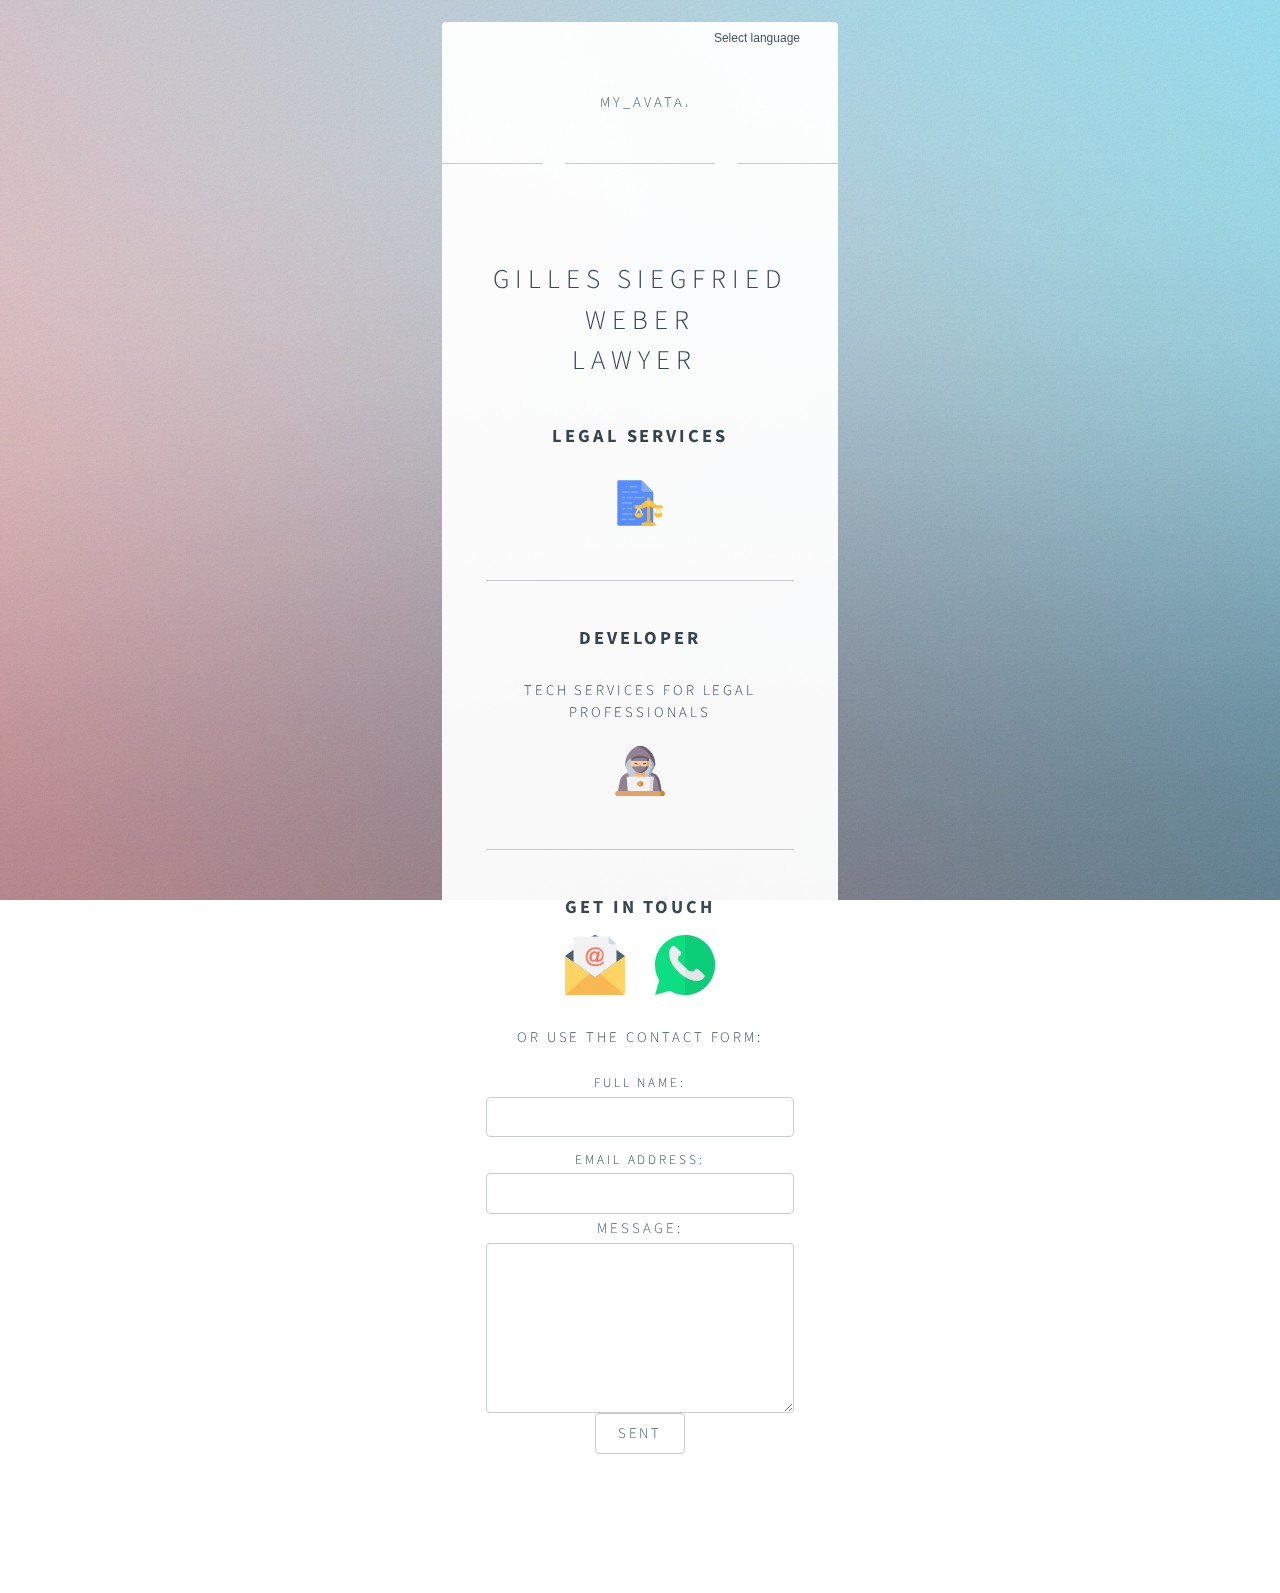
==== de/index.html @ 4ed1c8ed "multilang" ====
<!DOCTYPE HTML>
<!--
	Identity by HTML5 UP
	html5up.net | @ajlkn
	Free for personal and commercial use under the CCA 3.0 license (html5up.net/license)
-->
<html>
	<head>
		<link rel="apple-touch-icon" sizes="180x180" href="../images/favicons/apple-touch-icon.png">
		<link rel="icon" type="image/png" sizes="32x32" href="../images/favicons/favicon-32x32.png">
		<link rel="icon" type="image/png" sizes="192x192" href="../images/favicons/android-chrome-192x192.png">
		<link rel="icon" type="image/png" sizes="16x16" href="../images/favicons/favicon-16x16.png">
		<link rel="manifest" href="../images/favicons/site.webmanifest">
		<link rel="mask-icon" href="../images/favicons/safari-pinned-tab.svg" color="#5b8cd5">
		<link rel="shortcut icon" href="../images/favicons/favicon.ico">
		<meta name="apple-mobile-web-app-title" content="Gilles Siegfried Weber - Avocat">
		<meta name="application-name" content="Gilles Siegfried Weber - Avocat">
		<meta name="msapplication-TileColor" content="#2b5797">
		<meta name="msapplication-TileImage" content="../images/favicons/mstile-144x144.png">
		<meta name="msapplication-config" content="../images/favicons/browserconfig.xml">
		<meta name="theme-color" content="#ffffff">
		<title>Gilles Siegfried Weber - Lawyer</title>
		<meta charset="utf-8" />
		<meta name="viewport" content="width=device-width, initial-scale=1, user-scalable=no" />
		<link rel="stylesheet" href="../assets/css/main.css" />
		<noscript><link rel="stylesheet" href="../assets/css/noscript.css" /></noscript>
	</head>
	<body class="is-preload">

		<!-- Wrapper -->
			<div id="wrapper">

				<!-- Main -->
					<section id="main">
						<header>
							<div class="dropdown1">
								<button onclick="myFunction()" class="dropbtn">Select language</button>
								<div id="myDropdown" class="dropdown1-content">
									<a href="../en/index.html" style="font-size: 12px">English</a>
									<a href="../fr/index.html"style="font-size: 12px">Français</a>
									<a href="../de/index.html"style="font-size: 12px">Deutsch</a>
									<a href="../lu/index.html"style="font-size: 12px">Lëtzebuergesch</a>
									<a href="../pt/index.html"style="font-size: 12px">Português</a>
								</div>	
							</div>
							<p><span class="avatar"><img src='https://avataaars.io/?avatarStyle=Transparent&topType=ShortHairShortFlat&accessoriesType=Round&hairColor=BlondeGolden&facialHairType=BeardLight&facialHairColor=Blonde&clotheType=Hoodie&clotheColor=Blue03&eyeType=Default&eyebrowType=Default&mouthType=Smile&skinColor=Light' alt="my_avatar" width="150" height="150" /></span></p>
							<h1>Gilles Siegfried Weber
							<br /><p><strong> Lawyer&nbsp;</strong></p></h1>
							<div class="expanded-text">
								<p class="text">
								  <span class="short-name"><h2><p><a id="legal" href="#">Legal services</a></p></h2></span>
								  <span class="longer-name">
									<ul>
										<!--<div class="dropdown">
											<p class="text">
											<span class="short-name"><h2><p><a href="#">Family Law</a></p></h2></span>
											<span class="longer-name">
											
											</span>
										</p></div>-->

										<li><h2><p>Family Law</p></h2></li>
										<!--	<h4><p>Prenuptial Agreements</p></h4>
											<h4><p>Parental authority</p></h4>
											<h4><p>Divorce</p></h4>
											<h4><p>Testament</p></h4>
											<h4><p>Inheritance</p></h4>
											<h4><p>Asset Management</p></h4>-->
										<li><h2><p>Company Law</p></h2></li>
										<!--	<h4><p>Incorporation</p></h4>
											<h4><p>Business permit</p></h4>
											<h4><p>Legal filings</p></h4>
											<h4><p>General Assemblies</p></h4>
											<h4><p>Managers liability</p></h4>
											<h4><p>Capital increase & decrease</p></h4>
											<h4><p>Share Purchase Agreements</p></h4>
											<h4><p>Liquidation</p></h4>
											<h4><p>Insolvency proceedings</p></h4>-->
										<li><h2><p>Real Estate</p></h2></li>

										<!--<h2><p>GDPR</p></h2>
										<h2><p>Labour Law</p></h2>
										<h2><p>Tax Law</p></h2>-->
									</ul>
										
								  </span>
								</p>
								<h2><p><img src="../images/law(1).svg" alt="legal_services" width="50" height="50" /></p></h2>
							</div>
							<hr />
							
							<h2><p><strong>Developer</strong></p></h2>
							<div class="expanded-text">
								<p class="text">
									<span class="short-name"><h3><p><a id="tech" href="#">Tech services for legal professionals</a></p></h3></span>
									<span class="longer-name">
										<ul>
											<li><h3><p>Document automation</p></h3></li>
											<li><h3><p>Microsoft Word automation</p></h3></li>
											<li><h3><p>Web development</p></h3></li>
											<li><h3><p>Client onboarding & Conflict check</p></h3></li>
											<li><h3><p>Self serve client portals</p></h3></li>
											<li><h3><p>Advanced RBE & RCS search</p></h3></li>
											<li><h3><p>Statistical analysis of precedents</p></h3></li>
										</ul>
										<!--<h3><p>Guided Interviews</p></h3>
										<h3><p>In document logic execution</p></h3>
										<h3><p>Macro development</p></h3>-->
										
									</span>
								</p>
								<h2><p><img src="../images/hacker.svg" alt="pentester" width="50" height="50" /></p></h2>
							</div>

						</header>
						
						<hr />
						<a id="contact">
						<h2>Get in touch</h2>
							<a href="mailto:gilles.weber@barreau.lu?subject=Contact%20request%20regarding%20...&body=Dear%20Me%20Weber%0D%0A%0D%0ACould%20you%20please%20contact%20me%20regarding%3A%0D%0A%0D%0A...%0D%0A%0D%0A%0D%0AThank%20you%2C%0D%0AKind%20regards%2C%0D%0A%0D%0AFirst%20name%3A%0D%0ALast%20name%3A%0D%0APhone%3A%0D%0AEmail%3A%0D%0AAddress%3A%0D%0A"><img src="../images/mail(1).svg" alt="email_me" with="60" height="60" /></a>
							&nbsp
							&nbsp
							<a href="https://wa.me/352621598911" ><img src="../images/whatsapp(1).svg" alt="whatsapp_me" with="60" height="60" /></a>	
					<p></p>
							<h3>Or use the contact form:</h3>
						<form id="fs-frm" name="simple-contact-form" accept-charset="utf-8" action="https://formspree.io/maypboyd" method="post">
							<fieldset id="fs-frm-inputs">
							  <label for="full-name">Full Name:</label>
							  <input type="text" name="name" id="full-name" placeholder="" required="">
							  <label for="email-address">Email Address:</label>
							  <input type="email" name="_replyto" id="email-address" placeholder="" required=">
							  <label for="message">Message:</label>
							  <textarea rows="5" name="message" id="message" placeholder="" required=""></textarea>
							  <input type="hidden" name="_subject" id="email-subject" value="Contact Form Submission">
							</fieldset>
							<input type="submit" value="Sent">
						</form>
						
					</section>
				<!-- Footer -->
					<footer id="footer">
						<ul class="copyright">
							<li>&copy; Gilles Siegfried Weber</li><li>Design: <a href="http://html5up.net">HTML5 UP</a></li>
							| Icons made by <a href="https://www.flaticon.com/authors/freepik" title="Freepik">Freepik</a> and <a href="https://www.flaticon.com/free-icon/email_321817" title="Vectors Market">Vectors Market</a> from <a href="https://www.flaticon.com/" title="Flaticon"> www.flaticon.com</a>
						</ul>
					</footer>

			</div>

		<!-- Scripts -->
			<script>
				if ('addEventListener' in window) {
					window.addEventListener('load', function() { document.body.className = document.body.className.replace(/\bis-preload\b/, ''); });
					document.body.className += (navigator.userAgent.match(/(MSIE|rv:11\.0)/) ? ' is-ie' : '');
				}
			</script>
			<script>
				/* When the user clicks on the button, 
				toggle between hiding and showing the dropdown content */
				function myFunction() {
				  document.getElementById("myDropdown").classList.toggle("show");
				}
				
				// Close the dropdown if the user clicks outside of it
				window.onclick = function(event) {
				  if (!event.target.matches('.dropbtn')) {
					var dropdowns = document.getElementsByClassName("dropdown-content");
					var i;
					for (i = 0; i < dropdowns.length; i++) {
					  var openDropdown = dropdowns[i];
					  if (openDropdown.classList.contains('show')) {
						openDropdown.classList.remove('show');
					  }
					}
				  }
				}
				</script>

	</body>
</html>
---- assets/css/main.css ----
@import url(fontawesome-all.min.css);
@import url("https://fonts.googleapis.com/css?family=Source+Sans+Pro:300");

/*
	Identity by HTML5 UP
	html5up.net | @ajlkn
	Free for personal and commercial use under the CCA 3.0 license (html5up.net/license)
*/

/* Icon (alt) */

	html, body, div, span, applet, object,
	iframe, h1, h2, h3, h4, h5, h6, p, blockquote,
	pre, a, abbr, acronym, address, big, cite,
	code, del, dfn, em, img, ins, kbd, q, s, samp,
	small, strike, strong, sub, sup, tt, var, b,
	u, i, center, dl, dt, dd, ol, ul, li, fieldset,
	form, label, legend, table, caption, tbody,
	tfoot, thead, tr, th, td, article, aside,
	canvas, details, embed, figure, figcaption,
	footer, header, hgroup, menu, nav, output, ruby,
	section, summary, time, mark, audio, video {
		margin: 0;
		padding: 0;
		border: 0;
		font-size: 100%;
		font: inherit;
		vertical-align: baseline;
	}

	article, aside, details, figcaption, figure,
	footer, header, hgroup, menu, nav, section {
		display: block;
	}

	body {
		line-height: 1;
	}
	.dropbtn {
		color: black;
		font-size: 12px;
		border: none;
		cursor: pointer;
	  }
	  
	  .dropbtn:hover, .dropbtn:focus {
		background-color: #f1f1f1;
		padding: 12px;
	  }
	  
	  .dropdown1 {
		position: absolute;
		top: 0;
		right: 20px;
		text-align:right;
	  }
	  
	  .dropdown1-content {
		display: none;
		position: absolute;
		background-color: #f1f1f1;
		min-width: 120px;
		overflow: auto;
		box-shadow: 0px 8px 16px 0px rgba(0,0,0,0.2);
		z-index: 1;
	  }
	  
	  .dropdown1-content a {
		color: black;
		padding: 12px 16px;
		text-decoration: none;
		display: block;
	  }
	  
	  .dropdown1 a:hover {background-color: #ddd; position:relative;}
	  
	  .show {display: block;}

	/* Container for the text that expands on hover */
	.expanded-text {
	    width: 100%;
	}
	/* Longer name hidden by default  */
	span.longer-name{
	 display:none;
	}
	/* On hover, hide the short name */
	.expanded-text:hover span.short-name{
	 display:none;
	 text-decoration: underline;
	}
	/* On hover, display the longer name.  */
	.expanded-text:hover span.longer-name{
	 display:block;
	}

	ol, ul {
		list-style: none;
	}

	blockquote, q {
		quotes: none;
	}

		blockquote:before, blockquote:after, q:before, q:after {
			content: '';
			content: none;
		}

	table {
		border-collapse: collapse;
		border-spacing: 0;
	}

	body {
		-webkit-text-size-adjust: none;
	}

	mark {
		background-color: transparent;
		color: inherit;
	}

	input::-moz-focus-inner {
		border: 0;
		padding: 0;
	}

	input, select, textarea {
		-moz-appearance: none;
		-webkit-appearance: none;
		-ms-appearance: none;
		appearance: none;
	}

/* Basic */

	@media screen and (max-width: 480px) {

		html, body {
			min-width: 320px;
		}

	}

	html {
		box-sizing: border-box;
	}

	*, *:before, *:after {
		box-sizing: inherit;
	}

	body.is-preload *, body.is-preload *:before, body.is-preload *:after {
		-moz-animation: none !important;
		-webkit-animation: none !important;
		-ms-animation: none !important;
		animation: none !important;
		-moz-transition: none !important;
		-webkit-transition: none !important;
		-ms-transition: none !important;
		transition: none !important;
	}

	html {
		height: 100%;
	}

	body {
		height: 100%;
		background-color: #ffffff;
		background-image: url("images/overlay.png"), -moz-linear-gradient(60deg, rgba(255, 165, 150, 0.5) 5%, rgba(0, 228, 255, 0.35)), url("../../images/bg.jpg");
		background-image: url("images/overlay.png"), -webkit-linear-gradient(60deg, rgba(255, 165, 150, 0.5) 5%, rgba(0, 228, 255, 0.35)), url("../../images/bg.jpg");
		background-image: url("images/overlay.png"), -ms-linear-gradient(60deg, rgba(255, 165, 150, 0.5) 5%, rgba(0, 228, 255, 0.35)), url("../../images/bg.jpg");
		background-image: url("images/overlay.png"), linear-gradient(60deg, rgba(255, 165, 150, 0.5) 5%, rgba(0, 228, 255, 0.35)), url("../../images/bg.jpg");
		background-repeat: repeat,			no-repeat,			no-repeat;
		background-size: 100px 100px, cover,				cover;
		background-position: top left,		center center,		bottom center;
		background-attachment: fixed,			fixed,				fixed;
	}

		body:after {
			content: '';
			display: block;
			position: fixed;
			top: 0;
			left: 0;
			width: 100%;
			height: inherit;
			opacity: 0;
			z-index: 1;
			background-color: #ffffff;
			background-image: url("images/overlay.png"), -moz-linear-gradient(60deg, rgba(255, 165, 150, 0.5) 5%, rgba(0, 228, 255, 0.35));
			background-image: url("images/overlay.png"), -webkit-linear-gradient(60deg, rgba(255, 165, 150, 0.5) 5%, rgba(0, 228, 255, 0.35));
			background-image: url("images/overlay.png"), -ms-linear-gradient(60deg, rgba(255, 165, 150, 0.5) 5%, rgba(0, 228, 255, 0.35));
			background-image: url("images/overlay.png"), linear-gradient(60deg, rgba(255, 165, 150, 0.5) 5%, rgba(0, 228, 255, 0.35));
			background-repeat: repeat,			no-repeat;
			background-size: 100px 100px, cover;
			background-position: top left,		center center;
			-moz-transition: opacity 1.75s ease-out;
			-webkit-transition: opacity 1.75s ease-out;
			-ms-transition: opacity 1.75s ease-out;
			transition: opacity 1.75s ease-out;
		}

		body.is-preload:after {
			opacity: 1;
		}

/* Type */

	body, input, select, textarea {
		color: #414f57;
		font-family: "Source Sans Pro", Helvetica, sans-serif;
		font-size: 14pt;
		font-weight: 300;
		line-height: 2;
		letter-spacing: 0.2em;
		text-transform: uppercase;
	}

		@media screen and (max-width: 1680px) {

			body, input, select, textarea {
				font-size: 11pt;
			}

		}

		@media screen and (max-width: 480px) {

			body, input, select, textarea {
				font-size: 10pt;
				line-height: 1.75;
			}

		}

	a {
		-moz-transition: color 0.2s ease, border-color 0.2s ease;
		-webkit-transition: color 0.2s ease, border-color 0.2s ease;
		-ms-transition: color 0.2s ease, border-color 0.2s ease;
		transition: color 0.2s ease, border-color 0.2s ease;
		color: inherit;
		text-decoration: none;
	}

		a:before {
			-moz-transition: color 0.2s ease, text-shadow 0.2s ease;
			-webkit-transition: color 0.2s ease, text-shadow 0.2s ease;
			-ms-transition: color 0.2s ease, text-shadow 0.2s ease;
			transition: color 0.2s ease, text-shadow 0.2s ease;
		}

		a:hover {
			color: #ff7496;
		}

	strong, b {
		color: #313f47;
	}

	em, i {
		font-style: italic;
	}

	p {
		margin: 0 0 1.5em 0;
	}

	h1, h2, h3, h4, h5, h6 {
		color: #313f47;
		line-height: 1.5;
		margin: 0 0 0.75em 0;
	}

		h1 a, h2 a, h3 a, h4 a, h5 a, h6 a {
			color: inherit;
			text-decoration: none;
		}

	h1 {
		font-size: 1.85em;
		letter-spacing: 0.22em;
		margin: 0 0 0.525em 0;
	}

	h2 {
		font-size: 1.25em;
		font-weight: bold
	}

	h3 {
		font-size: 1em;
	}

	h4 {
		font-size: 1em;

	}

	h5 {
		font-size: 1em;
		/*text-decoration: underline;*/
	}

	h6 {
		font-size: 1em;
	}

	@media screen and (max-width: 480px) {

		h1 {
			font-size: 1.65em;
		}

	}

	sub {
		font-size: 0.8em;
		position: relative;
		top: 0.5em;
	}

	sup {
		font-size: 0.8em;
		position: relative;
		top: -0.5em;
	}

	hr {
		border: 0;
		border-bottom: solid 1px #c8cccf;
		margin: 3em 0;
	}

/* Form */

	form {
		margin: 0 0 1.5em 0;
	}

		form > :last-child {
			margin-bottom: 0;
		}

		form > .fields {
			display: -moz-flex;
			display: -webkit-flex;
			display: -ms-flex;
			display: flex;
			-moz-flex-wrap: wrap;
			-webkit-flex-wrap: wrap;
			-ms-flex-wrap: wrap;
			flex-wrap: wrap;
			width: calc(100% + 2.25em);
			margin: -1.125em 0 1.5em -1.125em;
		}

			form > .fields > .field {
				-moz-flex-grow: 0;
				-webkit-flex-grow: 0;
				-ms-flex-grow: 0;
				flex-grow: 0;
				-moz-flex-shrink: 0;
				-webkit-flex-shrink: 0;
				-ms-flex-shrink: 0;
				flex-shrink: 0;
				padding: 1.125em 0 0 1.125em;
				width: calc(100% - 1.125em);
			}

				form > .fields > .field.half {
					width: calc(50% - 0.5625em);
				}

				form > .fields > .field.third {
					width: calc(100%/3 - 0.375em);
				}

				form > .fields > .field.quarter {
					width: calc(25% - 0.28125em);
				}

		@media screen and (max-width: 480px) {

			form > .fields {
				width: calc(100% + 2.25em);
				margin: -1.125em 0 1.5em -1.125em;
			}

				form > .fields > .field {
					padding: 1.125em 0 0 1.125em;
					width: calc(100% - 1.125em);
				}

					form > .fields > .field.half {
						width: calc(100% - 1.125em);
					}

					form > .fields > .field.third {
						width: calc(100% - 1.125em);
					}

					form > .fields > .field.quarter {
						width: calc(100% - 1.125em);
					}

		}

	label {
		color: #313f47;
		display: block;
		font-size: 0.9em;
		margin: 0.75em 0 0 0;
	}

	input[type="text"],
	input[type="password"],
	input[type="email"],
	input[type="tel"],
	select,
	textarea {
		-moz-appearance: none;
		-webkit-appearance: none;
		-ms-appearance: none;
		appearance: none;
		border-radius: 4px;
		border: solid 1px #c8cccf;
		color: inherit;
		display: block;
		outline: 0;
		padding: 0 1em;
		text-decoration: none;
		width: 100%;
	}

		input[type="text"]:invalid,
		input[type="password"]:invalid,
		input[type="email"]:invalid,
		input[type="tel"]:invalid,
		select:invalid,
		textarea:invalid {
			box-shadow: none;
		}

		input[type="text"]:focus,
		input[type="password"]:focus,
		input[type="email"]:focus,
		input[type="tel"]:focus,
		select:focus,
		textarea:focus {
			border-color: #ff7496;
		}

	select {
		background-image: url("data:image/svg+xml;charset=utf8,%3Csvg xmlns='http://www.w3.org/2000/svg' width='40' height='40' preserveAspectRatio='none' viewBox='0 0 40 40'%3E%3Cpath d='M9.4,12.3l10.4,10.4l10.4-10.4c0.2-0.2,0.5-0.4,0.9-0.4c0.3,0,0.6,0.1,0.9,0.4l3.3,3.3c0.2,0.2,0.4,0.5,0.4,0.9 c0,0.4-0.1,0.6-0.4,0.9L20.7,31.9c-0.2,0.2-0.5,0.4-0.9,0.4c-0.3,0-0.6-0.1-0.9-0.4L4.3,17.3c-0.2-0.2-0.4-0.5-0.4-0.9 c0-0.4,0.1-0.6,0.4-0.9l3.3-3.3c0.2-0.2,0.5-0.4,0.9-0.4S9.1,12.1,9.4,12.3z' fill='%23c8cccf' /%3E%3C/svg%3E");
		background-size: 1.25rem;
		background-repeat: no-repeat;
		background-position: calc(100% - 1rem) center;
		height: 2.75em;
		padding-right: 2.75em;
		text-overflow: ellipsis;
	}

		select option {
			color: #313f47;
			background: #ffffff;
		}

		select:focus::-ms-value {
			background-color: transparent;
		}

		select::-ms-expand {
			display: none;
		}

	input[type="text"],
	input[type="password"],
	input[type="email"],
	select {
		height: 2.75em;
	}

	textarea {
		padding: 0.75em 1em;
	}

	input[type="checkbox"],
	input[type="radio"] {
		-moz-appearance: none;
		-webkit-appearance: none;
		-ms-appearance: none;
		appearance: none;
		display: block;
		float: left;
		margin-right: -2em;
		opacity: 0;
		width: 1em;
		z-index: -1;
	}

		input[type="checkbox"] + label,
		input[type="radio"] + label {
			text-decoration: none;
			color: #414f57;
			cursor: pointer;
			display: inline-block;
			font-size: 1em;
			font-weight: 300;
			padding-left: 2.4em;
			padding-right: 0.75em;
			position: relative;
		}

			input[type="checkbox"] + label:before,
			input[type="radio"] + label:before {
				-moz-osx-font-smoothing: grayscale;
				-webkit-font-smoothing: antialiased;
				display: inline-block;
				font-style: normal;
				font-variant: normal;
				text-rendering: auto;
				line-height: 1;
				text-transform: none !important;
				font-family: 'Font Awesome 5 Free';
				font-weight: 900;
			}

			input[type="checkbox"] + label:before,
			input[type="radio"] + label:before {
				border-radius: 4px;
				border: solid 1px #c8cccf;
				content: '';
				display: inline-block;
				font-size: 0.8em;
				height: 2.0625em;
				left: 0;
				line-height: 2.0625em;
				position: absolute;
				text-align: center;
				top: 0.15em;
				width: 2.0625em;
			}

		input[type="checkbox"]:checked + label:before,
		input[type="radio"]:checked + label:before {
			color: #ff7496;
			content: '\f00c';
		}

		input[type="checkbox"]:focus + label:before,
		input[type="radio"]:focus + label:before {
			border-color: #ff7496;
		}

	input[type="checkbox"] + label:before {
		border-radius: 4px;
	}

	input[type="radio"] + label:before {
		border-radius: 100%;
	}

	::-webkit-input-placeholder {
		color: #616f77 !important;
		opacity: 1.0;
	}

	:-moz-placeholder {
		color: #616f77 !important;
		opacity: 1.0;
	}

	::-moz-placeholder {
		color: #616f77 !important;
		opacity: 1.0;
	}

	:-ms-input-placeholder {
		color: #616f77 !important;
		opacity: 1.0;
	}

/* Icon */

	.icon {
		text-decoration: none;
		position: relative;
		border-bottom: none;
	}

		.icon:before {
			-moz-osx-font-smoothing: grayscale;
			-webkit-font-smoothing: antialiased;
			display: inline-block;
			font-style: normal;
			font-variant: normal;
			text-rendering: auto;
			line-height: 1;
			text-transform: none !important;
			font-family: 'Font Awesome 5 Free';
			font-weight: 400;
		}

		.icon > .label {
			display: none;
		}

		.icon:before {
			line-height: inherit;
		}

		.icon.solid:before {
			font-weight: 900;
		}

		.icon.brands:before {
			font-family: 'Font Awesome 5 Brands';
		}

/* List */

	ol {
		list-style: decimal;
		margin: 0 0 1.5em 0;
		padding-left: 1.25em;
	}

		ol li {
			padding-left: 0.25em;
		}

	ul {
		list-style: "→";/*circle/*"→"*/
		margin: 0 0 1.5em 0;
		padding-left: 1em;
		display:inline-table;
	}

		ul li {
			padding-left: 0.5em;
		}

		ul.alt {
			list-style: none;
			padding-left: 0;
		}

			ul.alt li {
				border-top: solid 1px #c8cccf;
				padding: 0.5em 0;
			}

				ul.alt li:first-child {
					border-top: 0;
					padding-top: 0;
				}

	dl {
		margin: 0 0 1.5em 0;
	}

		dl dt {
			display: block;
			margin: 0 0 0.75em 0;
		}

		dl dd {
			margin-left: 1.5em;
		}

/* Actions */

	ul.actions {
		display: -moz-flex;
		display: -webkit-flex;
		display: -ms-flex;
		display: flex;
		cursor: default;
		list-style: none;
		margin-left: -0.75em;
		padding-left: 0;
	}

		ul.actions li {
			padding: 0 0 0 0.75em;
			vertical-align: middle;
		}

		ul.actions.special {
			-moz-justify-content: center;
			-webkit-justify-content: center;
			-ms-justify-content: center;
			justify-content: center;
			width: 100%;
			margin-left: 0;
		}

			ul.actions.special li:first-child {
				padding-left: 0;
			}

		ul.actions.stacked {
			-moz-flex-direction: column;
			-webkit-flex-direction: column;
			-ms-flex-direction: column;
			flex-direction: column;
			margin-left: 0;
		}

			ul.actions.stacked li {
				padding: 0.975em 0 0 0;
			}

				ul.actions.stacked li:first-child {
					padding-top: 0;
				}

		ul.actions.fit {
			width: calc(100% + 0.75em);
		}

			ul.actions.fit li {
				-moz-flex-grow: 1;
				-webkit-flex-grow: 1;
				-ms-flex-grow: 1;
				flex-grow: 1;
				-moz-flex-shrink: 1;
				-webkit-flex-shrink: 1;
				-ms-flex-shrink: 1;
				flex-shrink: 1;
				width: 100%;
			}

				ul.actions.fit li > * {
					width: 100%;
				}

			ul.actions.fit.stacked {
				width: 100%;
			}

		@media screen and (max-width: 480px) {

			ul.actions:not(.fixed) {
				-moz-flex-direction: column;
				-webkit-flex-direction: column;
				-ms-flex-direction: column;
				flex-direction: column;
				margin-left: 0;
				width: 100% !important;
			}

				ul.actions:not(.fixed) li {
					-moz-flex-grow: 1;
					-webkit-flex-grow: 1;
					-ms-flex-grow: 1;
					flex-grow: 1;
					-moz-flex-shrink: 1;
					-webkit-flex-shrink: 1;
					-ms-flex-shrink: 1;
					flex-shrink: 1;
					padding: 0.75em 0 0 0;
					text-align: center;
					width: 100%;
				}

					ul.actions:not(.fixed) li > * {
						width: 100%;
					}

					ul.actions:not(.fixed) li:first-child {
						padding-top: 0;
					}

					ul.actions:not(.fixed) li input[type="submit"],
					ul.actions:not(.fixed) li input[type="reset"],
					ul.actions:not(.fixed) li input[type="button"],
					ul.actions:not(.fixed) li button,
					ul.actions:not(.fixed) li .button {
						width: 100%;
					}

						ul.actions:not(.fixed) li input[type="submit"].icon:before,
						ul.actions:not(.fixed) li input[type="reset"].icon:before,
						ul.actions:not(.fixed) li input[type="button"].icon:before,
						ul.actions:not(.fixed) li button.icon:before,
						ul.actions:not(.fixed) li .button.icon:before {
							margin-left: -0.5rem;
						}

		}

/* Icons */

	ul.icons {
		cursor: default;
		list-style: none;
		padding-left: 0;
		margin-top: -0.675em;
	}

		ul.icons li {
			display: inline-block;
			padding: 0.675em 0.5em;
		}

			ul.icons li a {
				text-decoration: none;
				position: relative;
				display: block;
				width: 3.75em;
				height: 3.75em;
				border-radius: 100%;
				border: solid 1px #c8cccf;
				line-height: 3.75em;
				overflow: hidden;
				text-align: center;
				text-indent: 3.75em;
				white-space: nowrap;
			}

				ul.icons li a:before {
					-moz-osx-font-smoothing: grayscale;
					-webkit-font-smoothing: antialiased;
					display: inline-block;
					font-style: normal;
					font-variant: normal;
					text-rendering: auto;
					line-height: 1;
					text-transform: none !important;
					font-family: 'Font Awesome 5 Free';
					font-weight: 400;
				}

				ul.icons li a:before {
					color: #ffffff;
					text-shadow: 1.25px 0px 0px #c8cccf, -1.25px 0px 0px #c8cccf, 0px 1.25px 0px #c8cccf, 0px -1.25px 0px #c8cccf;
				}

				ul.icons li a:hover:before {
					text-shadow: 1.25px 0px 0px #ff7496, -1.25px 0px 0px #ff7496, 0px 1.25px 0px #ff7496, 0px -1.25px 0px #ff7496;
				}

				ul.icons li a:before {
					position: absolute;
					top: 0;
					left: 0;
					width: inherit;
					height: inherit;
					font-size: 1.85rem;
					line-height: inherit;
					text-align: center;
					text-indent: 0;
				}

				ul.icons li a:hover {
					border-color: #ff7496;
				}

		@media screen and (max-width: 480px) {

			ul.icons li a:before {
				font-size: 1.5rem;
			}

		}

/* Button */

	input[type="submit"],
	input[type="reset"],
	input[type="button"],
	button,
	.button {
		-moz-appearance: none;
		-webkit-appearance: none;
		-ms-appearance: none;
		appearance: none;
		-moz-transition: background-color 0.2s ease-in-out, border-color 0.2s ease-in-out, color 0.2s ease-in-out;
		-webkit-transition: background-color 0.2s ease-in-out, border-color 0.2s ease-in-out, color 0.2s ease-in-out;
		-ms-transition: background-color 0.2s ease-in-out, border-color 0.2s ease-in-out, color 0.2s ease-in-out;
		transition: background-color 0.2s ease-in-out, border-color 0.2s ease-in-out, color 0.2s ease-in-out;
		display: inline-block;
		height: 2.75em;
		line-height: 2.75em;
		padding: 0 1.5em;
		background-color: transparent;
		border-radius: 4px;
		border: solid 1px #c8cccf;
		color: #414f57 !important;
		cursor: pointer;
		text-align: center;
		text-decoration: none;
		white-space: nowrap;
	}

		input[type="submit"]:hover,
		input[type="reset"]:hover,
		input[type="button"]:hover,
		button:hover,
		.button:hover {
			border-color: #ff7496;
			color: #ff7496 !important;
		}

		input[type="submit"].icon,
		input[type="reset"].icon,
		input[type="button"].icon,
		button.icon,
		.button.icon {
			padding-left: 1.35em;
		}

			input[type="submit"].icon:before,
			input[type="reset"].icon:before,
			input[type="button"].icon:before,
			button.icon:before,
			.button.icon:before {
				margin-right: 0.5em;
			}

		input[type="submit"].fit,
		input[type="reset"].fit,
		input[type="button"].fit,
		button.fit,
		.button.fit {
			width: 100%;
		}

		input[type="submit"].small,
		input[type="reset"].small,
		input[type="button"].small,
		button.small,
		.button.small {
			font-size: 0.8em;
		}

		input[type="submit"].large,
		input[type="reset"].large,
		input[type="button"].large,
		button.large,
		.button.large {
			font-size: 1.35em;
		}

		input[type="submit"].disabled, input[type="submit"]:disabled,
		input[type="reset"].disabled,
		input[type="reset"]:disabled,
		input[type="button"].disabled,
		input[type="button"]:disabled,
		button.disabled,
		button:disabled,
		.button.disabled,
		.button:disabled {
			pointer-events: none;
			opacity: 0.5;
		}

/* Main */

	#main {
		-moz-transform-origin: 50% 50%;
		-webkit-transform-origin: 50% 50%;
		-ms-transform-origin: 50% 50%;
		transform-origin: 50% 50%;
		-moz-transform: rotateX(0deg);
		-webkit-transform: rotateX(0deg);
		-ms-transform: rotateX(0deg);
		transform: rotateX(0deg);
		-moz-transition: opacity 1s ease, -moz-transform 1s ease;
		-webkit-transition: opacity 1s ease, -webkit-transform 1s ease;
		-ms-transition: opacity 1s ease, -ms-transform 1s ease;
		transition: opacity 1s ease, transform 1s ease;
		padding: 4.5em 3em 3em 3em ;
		background: #ffffff;
		border-radius: 4px;
		cursor: default;
		max-width: 100%;
		opacity: 0.95;
		position: relative;
		text-align: center;
		width: 27em;
	}

		#main .avatar {
			position: relative;
			display: block;
			margin-bottom: 1.5em;
		}

			#main .avatar img {
				display: block;
				margin: 0 auto;
				border-radius: 100%;
				box-shadow: 0 0 0 1.5em #ffffff;
			}

			#main .avatar:before {
				content: '';
				display: block;
				position: absolute;
				top: 50%;
				left: -3em;
				width: calc(100% + 6em);
				height: 1px;
				z-index: -1;
				background: #c8cccf;
			}

		@media screen and (max-width: 480px) {

			#main {
				padding: 4em 2em 2.5em 2em ;
				width: 100%;
			}

				#main .avatar:before {
					left: -2em;
					width: calc(100% + 4em);
				}

		}

		body.is-preload #main {
			-moz-transform: rotateX(15deg);
			-webkit-transform: rotateX(15deg);
			-ms-transform: rotateX(15deg);
			transform: rotateX(15deg);
			opacity: 0;
		}

/* Footer */

	#footer {
		-moz-align-self: -moz-flex-end;
		-webkit-align-self: -webkit-flex-end;
		-ms-align-self: -ms-flex-end;
		align-self: flex-end;
		width: 100%;
		padding: 1.5em 0 0 0;
		color: rgba(255, 255, 255, 0.75);
		cursor: default;
		text-align: center;
	}

		#footer .copyright {
			margin: 0;
			padding: 0;
			font-size: 0.9em;
			list-style: none;
		}

			#footer .copyright li {
				display: inline-block;
				margin: 0 0 0 0.45em;
				padding: 0 0 0 0.85em;
				border-left: solid 1px rgba(255, 255, 255, 0.5);
				line-height: 1;
			}

				#footer .copyright li:first-child {
					border-left: 0;
				}

/* Wrapper */

	#wrapper {
		display: -moz-flex;
		display: -webkit-flex;
		display: -ms-flex;
		display: flex;
		-moz-align-items: center;
		-webkit-align-items: center;
		-ms-align-items: center;
		align-items: center;
		-moz-justify-content: space-between;
		-webkit-justify-content: space-between;
		-ms-justify-content: space-between;
		justify-content: space-between;
		-moz-flex-direction: column;
		-webkit-flex-direction: column;
		-ms-flex-direction: column;
		flex-direction: column;
		-moz-perspective: 1000px;
		-webkit-perspective: 1000px;
		-ms-perspective: 1000px;
		perspective: 1000px;
		position: relative;
		min-height: 100%;
		padding: 1.5em;
		z-index: 2;
	}

		#wrapper > * {
			z-index: 1;
		}

		#wrapper:before {
			content: '';
			display: block;
		}

		@media screen and (max-width: 360px) {

			#wrapper {
				padding: 0.75em;
			}

		}

		body.is-ie #wrapper {
			height: 100%;
		}
---- assets/css/noscript.css ----
/*
	Identity by HTML5 UP
	html5up.net | @ajlkn
	Free for personal and commercial use under the CCA 3.0 license (html5up.net/license)
*/

/* Basic */

	body:after {
		display: none;
	}

/* Main */

	#main {
		-moz-transform: none !important;
		-webkit-transform: none !important;
		-ms-transform: none !important;
		transform: none !important;
		opacity: 1 !important;
	}
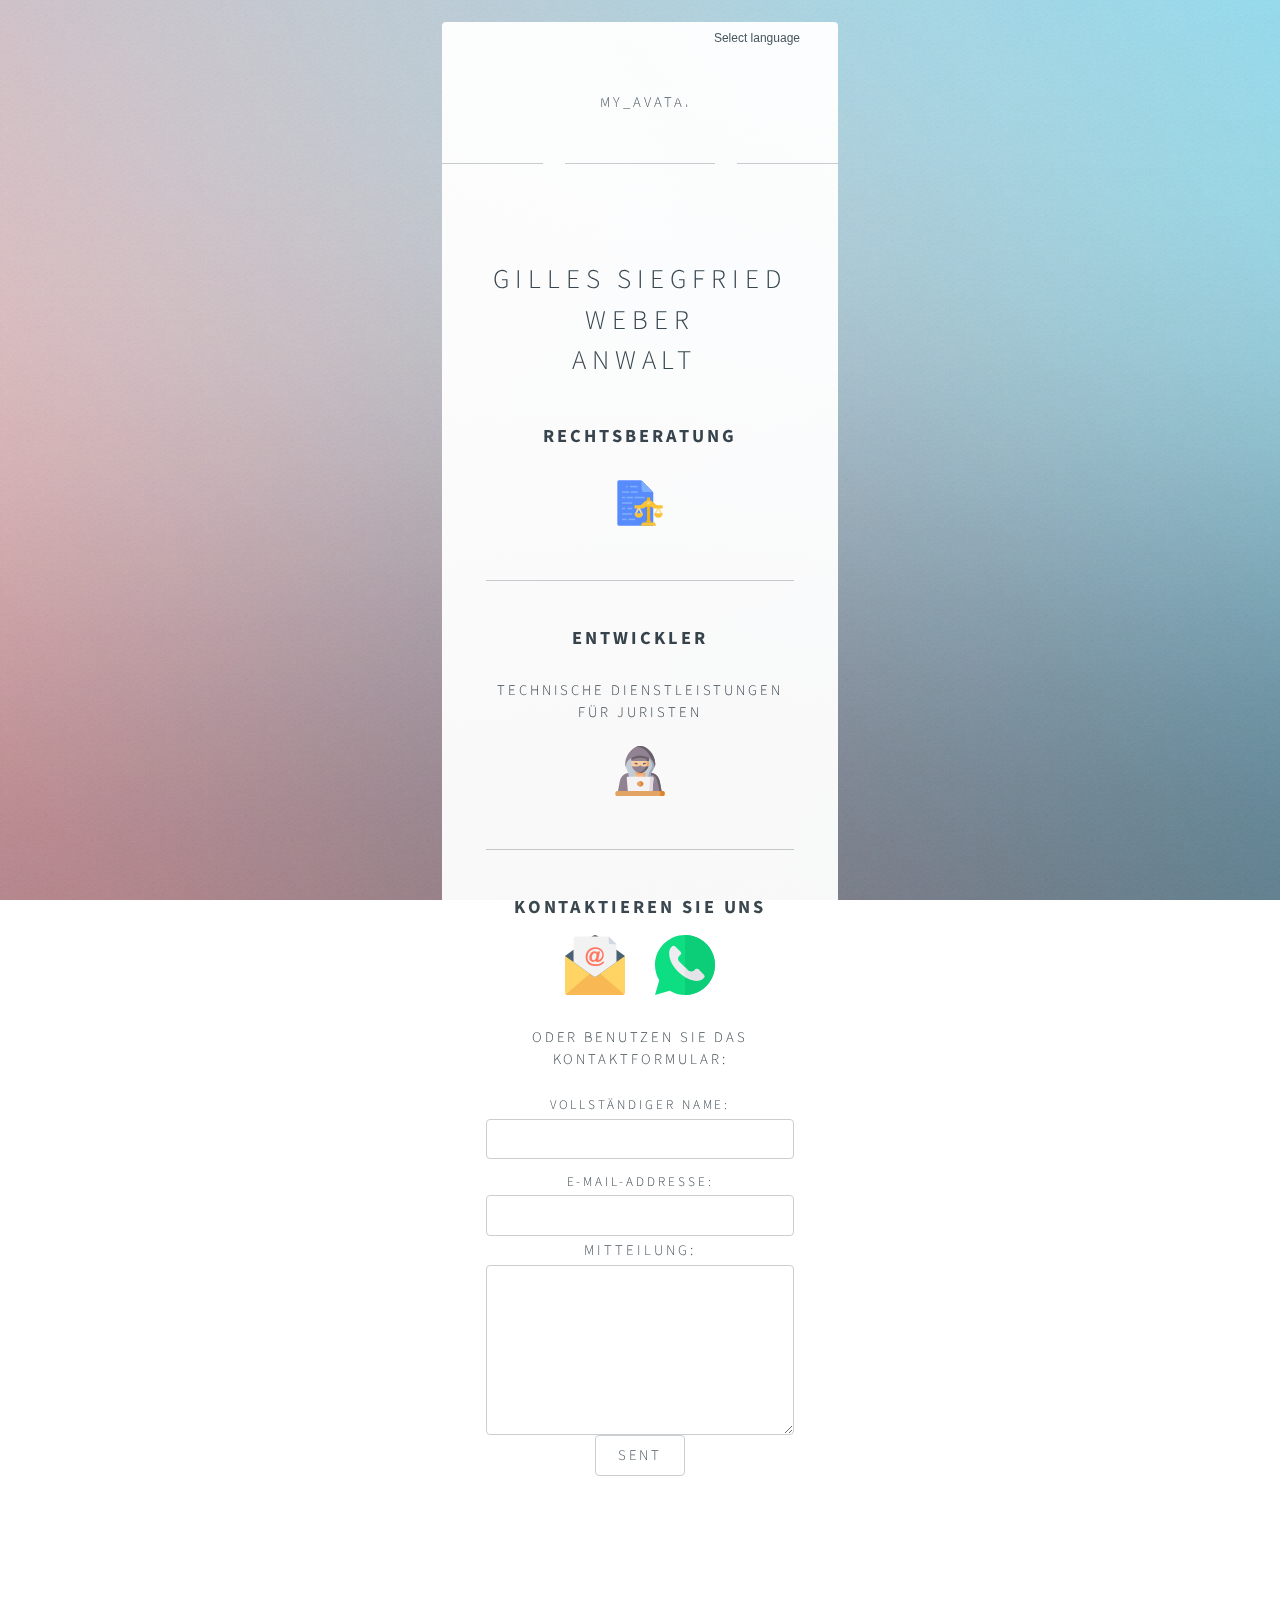
==== commit fd478ca6: "de" ====
--- a/de/index.html
+++ b/de/index.html
@@ -45,10 +45,10 @@
 							</div>
 							<p><span class="avatar"><img src='https://avataaars.io/?avatarStyle=Transparent&topType=ShortHairShortFlat&accessoriesType=Round&hairColor=BlondeGolden&facialHairType=BeardLight&facialHairColor=Blonde&clotheType=Hoodie&clotheColor=Blue03&eyeType=Default&eyebrowType=Default&mouthType=Smile&skinColor=Light' alt="my_avatar" width="150" height="150" /></span></p>
 							<h1>Gilles Siegfried Weber
-							<br /><p><strong> Lawyer&nbsp;</strong></p></h1>
+							<br /><p><strong> Anwalt&nbsp;</strong></p></h1>
 							<div class="expanded-text">
 								<p class="text">
-								  <span class="short-name"><h2><p><a id="legal" href="#">Legal services</a></p></h2></span>
+								  <span class="short-name"><h2><p><a id="legal" href="#">Rechtsberatung</a></p></h2></span>
 								  <span class="longer-name">
 									<ul>
 										<!--<div class="dropdown">
@@ -59,14 +59,14 @@
 											</span>
 										</p></div>-->
 
-										<li><h2><p>Family Law</p></h2></li>
+										<li><h2 style="font-weight:normal"><p>Familienrecht</p></h2></li>
 										<!--	<h4><p>Prenuptial Agreements</p></h4>
 											<h4><p>Parental authority</p></h4>
 											<h4><p>Divorce</p></h4>
 											<h4><p>Testament</p></h4>
 											<h4><p>Inheritance</p></h4>
 											<h4><p>Asset Management</p></h4>-->
-										<li><h2><p>Company Law</p></h2></li>
+										<li><h2 style="font-weight:normal"><p>Firmenrecht</p></h2></li>
 										<!--	<h4><p>Incorporation</p></h4>
 											<h4><p>Business permit</p></h4>
 											<h4><p>Legal filings</p></h4>
@@ -76,7 +76,7 @@
 											<h4><p>Share Purchase Agreements</p></h4>
 											<h4><p>Liquidation</p></h4>
 											<h4><p>Insolvency proceedings</p></h4>-->
-										<li><h2><p>Real Estate</p></h2></li>
+										<li><h2 style="font-weight:normal"><p>Immobilienrecht</p></h2></li>
 
 										<!--<h2><p>GDPR</p></h2>
 										<h2><p>Labour Law</p></h2>
@@ -89,19 +89,19 @@
 							</div>
 							<hr />
 							
-							<h2><p><strong>Developer</strong></p></h2>
+							<h2><p><strong>Entwickler</strong></p></h2>
 							<div class="expanded-text">
 								<p class="text">
-									<span class="short-name"><h3><p><a id="tech" href="#">Tech services for legal professionals</a></p></h3></span>
+									<span class="short-name"><h3><p><a id="tech" href="#">Technische Dienstleistungen für Juristen</a></p></h3></span>
 									<span class="longer-name">
 										<ul>
-											<li><h3><p>Document automation</p></h3></li>
-											<li><h3><p>Microsoft Word automation</p></h3></li>
-											<li><h3><p>Web development</p></h3></li>
-											<li><h3><p>Client onboarding & Conflict check</p></h3></li>
-											<li><h3><p>Self serve client portals</p></h3></li>
-											<li><h3><p>Advanced RBE & RCS search</p></h3></li>
-											<li><h3><p>Statistical analysis of precedents</p></h3></li>
+											<li><h3><p>Dokumentautomatisierung</p></h3></li>
+											<li><h3><p>Microsoft Office Automatisierung</p></h3></li>
+											<li><h3><p>Web Entwicklung</p></h3></li>
+											<li><h3><p>Kunden 'Onboarding' & Konfliktprüfung</p></h3></li>
+											<li><h3><p>Self-Service Kundenportale</p></h3></li>
+											<li><h3><p>Erweiterte RBE & RCS Suche</p></h3></li>
+											<li><h3><p>Statistische Analyse von Präzedenzfällen</p></h3></li>
 										</ul>
 										<!--<h3><p>Guided Interviews</p></h3>
 										<h3><p>In document logic execution</p></h3>
@@ -116,20 +116,20 @@
 						
 						<hr />
 						<a id="contact">
-						<h2>Get in touch</h2>
+						<h2>Kontaktieren Sie uns</h2>
 							<a href="mailto:gilles.weber@barreau.lu?subject=Contact%20request%20regarding%20...&body=Dear%20Me%20Weber%0D%0A%0D%0ACould%20you%20please%20contact%20me%20regarding%3A%0D%0A%0D%0A...%0D%0A%0D%0A%0D%0AThank%20you%2C%0D%0AKind%20regards%2C%0D%0A%0D%0AFirst%20name%3A%0D%0ALast%20name%3A%0D%0APhone%3A%0D%0AEmail%3A%0D%0AAddress%3A%0D%0A"><img src="../images/mail(1).svg" alt="email_me" with="60" height="60" /></a>
 							&nbsp
 							&nbsp
 							<a href="https://wa.me/352621598911" ><img src="../images/whatsapp(1).svg" alt="whatsapp_me" with="60" height="60" /></a>	
 					<p></p>
-							<h3>Or use the contact form:</h3>
+							<h3>Oder benutzen Sie das Kontaktformular:</h3>
 						<form id="fs-frm" name="simple-contact-form" accept-charset="utf-8" action="https://formspree.io/maypboyd" method="post">
 							<fieldset id="fs-frm-inputs">
-							  <label for="full-name">Full Name:</label>
+							  <label for="full-name">Vollständiger Name:</label>
 							  <input type="text" name="name" id="full-name" placeholder="" required="">
-							  <label for="email-address">Email Address:</label>
+							  <label for="email-address">E-Mail-Addresse:</label>
 							  <input type="email" name="_replyto" id="email-address" placeholder="" required=">
-							  <label for="message">Message:</label>
+							  <label for="message">Mitteilung:</label>
 							  <textarea rows="5" name="message" id="message" placeholder="" required=""></textarea>
 							  <input type="hidden" name="_subject" id="email-subject" value="Contact Form Submission">
 							</fieldset>
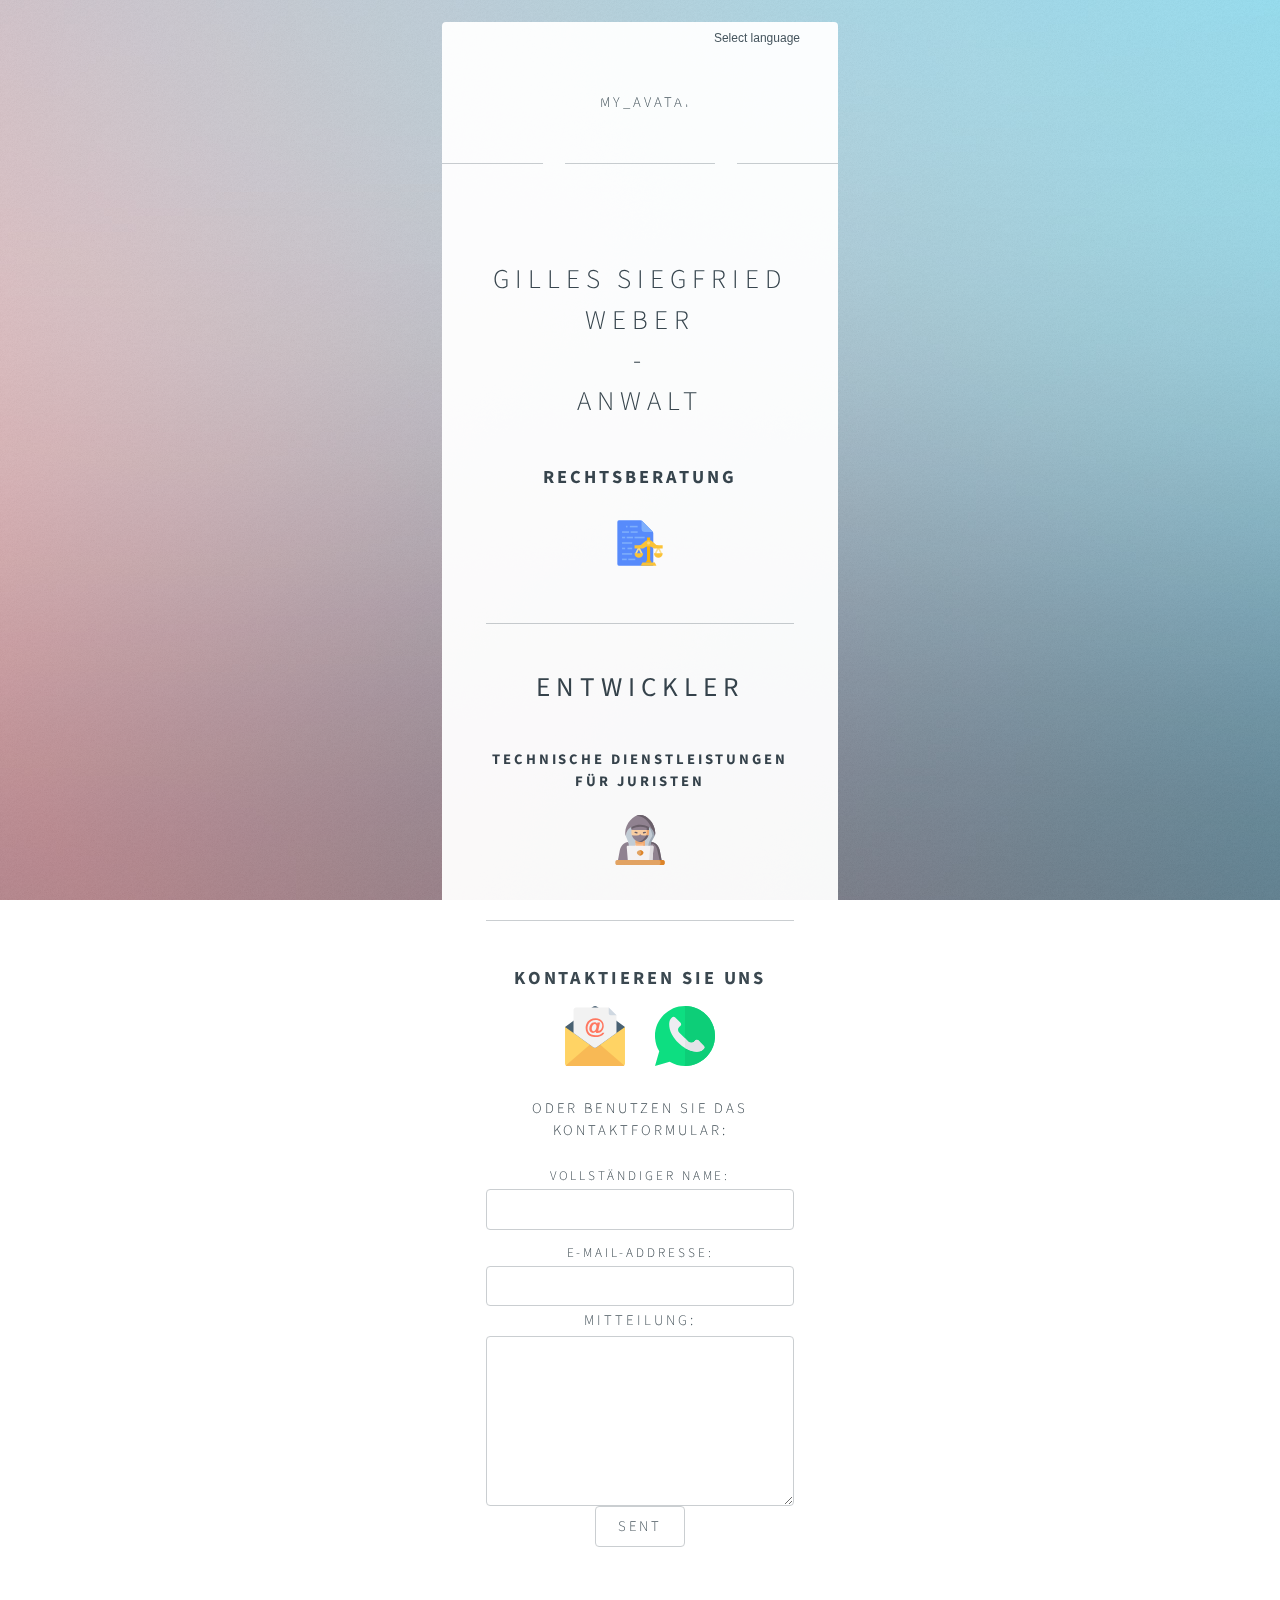
==== commit bb29fb1f: "h2 cleanup" ====
--- a/de/index.html
+++ b/de/index.html
@@ -39,13 +39,13 @@
 									<a href="../en/index.html" style="font-size: 12px">English</a>
 									<a href="../fr/index.html"style="font-size: 12px">Français</a>
 									<a href="../de/index.html"style="font-size: 12px">Deutsch</a>
-									<a href="../lu/index.html"style="font-size: 12px">Lëtzebuergesch</a>
-									<a href="../pt/index.html"style="font-size: 12px">Português</a>
+									<!--<a href="../lu/index.html"style="font-size: 12px">Lëtzebuergesch</a>
+									<a href="../pt/index.html"style="font-size: 12px">Português</a>-->
 								</div>	
 							</div>
 							<p><span class="avatar"><img src='https://avataaars.io/?avatarStyle=Transparent&topType=ShortHairShortFlat&accessoriesType=Round&hairColor=BlondeGolden&facialHairType=BeardLight&facialHairColor=Blonde&clotheType=Hoodie&clotheColor=Blue03&eyeType=Default&eyebrowType=Default&mouthType=Smile&skinColor=Light' alt="my_avatar" width="150" height="150" /></span></p>
 							<h1>Gilles Siegfried Weber
-							<br /><p><strong> Anwalt&nbsp;</strong></p></h1>
+							<br /><strong>-</strong><br /><p><strong>Anwalt</strong></p></h1>
 							<div class="expanded-text">
 								<p class="text">
 								  <span class="short-name"><h2><p><a id="legal" href="#">Rechtsberatung</a></p></h2></span>
@@ -85,14 +85,14 @@
 										
 								  </span>
 								</p>
-								<h2><p><img src="../images/law(1).svg" alt="legal_services" width="50" height="50" /></p></h2>
+								<p><img src="../images/law(1).svg" alt="legal_services" width="50" height="50" /></p>
 							</div>
 							<hr />
 							
-							<h2><p><strong>Entwickler</strong></p></h2>
+							<h2 style="font-size: 1.85em; letter-spacing: 0.22em; margin: 0 0 0.525em 0; font-weight:normal"><p>Entwickler</p></h2>
 							<div class="expanded-text">
 								<p class="text">
-									<span class="short-name"><h3><p><a id="tech" href="#">Technische Dienstleistungen für Juristen</a></p></h3></span>
+									<span class="short-name"><h3><p><a id="tech" style="font-weight:bold" href="#">Technische Dienstleistungen für Juristen</a></p></h3></span>
 									<span class="longer-name">
 										<ul>
 											<li><h3><p>Dokumentautomatisierung</p></h3></li>
@@ -109,7 +109,7 @@
 										
 									</span>
 								</p>
-								<h2><p><img src="../images/hacker.svg" alt="pentester" width="50" height="50" /></p></h2>
+								<p><img src="../images/hacker.svg" alt="pentester" width="50" height="50" /></p>
 							</div>
 
 						</header>
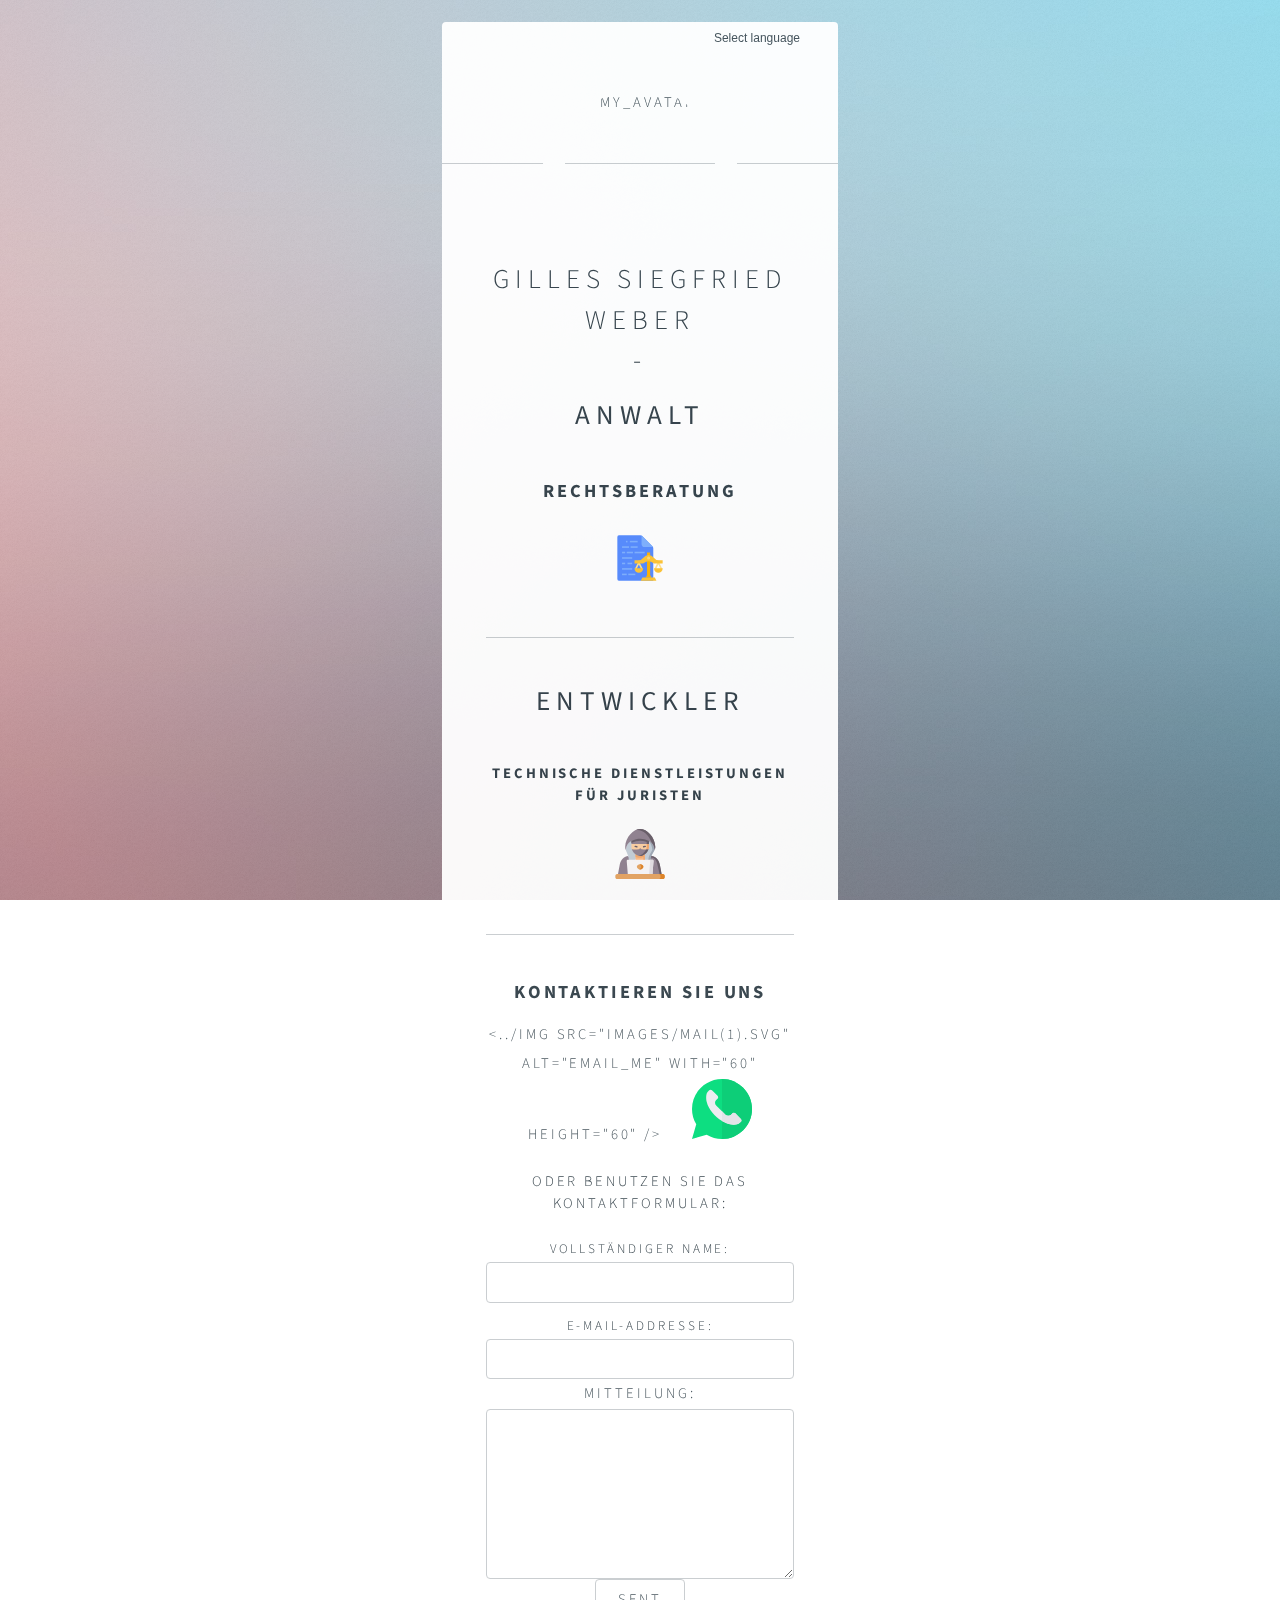
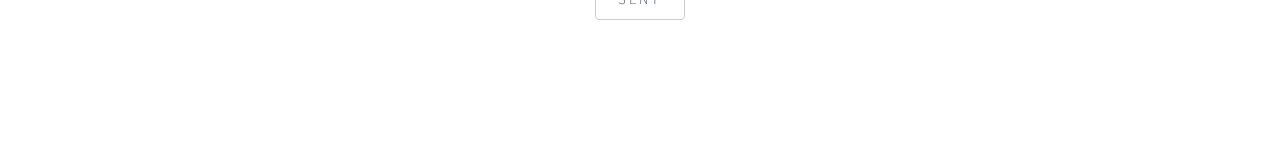
==== commit 69050a41: "h2" ====
--- a/de/index.html
+++ b/de/index.html
@@ -1,4 +1,5 @@
 <!DOCTYPE HTML>
+<html lang="de">
 <!--
 	Identity by HTML5 UP
 	html5up.net | @ajlkn
@@ -6,6 +7,9 @@
 -->
 <html>
 	<head>
+		<meta name="description" content="Luxembourg Legal Counsel">
+  		<meta name="keywords" content="Luxembourg Law, Family Law, Company Law, Real Estate, divorce, inheritance, asset management, marriage, business permit, incorporation, company, capital increase, capital decrease, share purchase agreement, liquidation, insolvency, get paid, recouvrement">
+  		<meta name="author" content="Gilles Siegfried Weber">
 		<link rel="apple-touch-icon" sizes="180x180" href="../images/favicons/apple-touch-icon.png">
 		<link rel="icon" type="image/png" sizes="32x32" href="../images/favicons/favicon-32x32.png">
 		<link rel="icon" type="image/png" sizes="192x192" href="../images/favicons/android-chrome-192x192.png">
@@ -19,7 +23,7 @@
 		<meta name="msapplication-TileImage" content="../images/favicons/mstile-144x144.png">
 		<meta name="msapplication-config" content="../images/favicons/browserconfig.xml">
 		<meta name="theme-color" content="#ffffff">
-		<title>Gilles Siegfried Weber - Lawyer</title>
+		<title>Gilles Siegfried Weber - Online Luxembourg Law</title>
 		<meta charset="utf-8" />
 		<meta name="viewport" content="width=device-width, initial-scale=1, user-scalable=no" />
 		<link rel="stylesheet" href="../assets/css/main.css" />
@@ -45,7 +49,7 @@
 							</div>
 							<p><span class="avatar"><img src='https://avataaars.io/?avatarStyle=Transparent&topType=ShortHairShortFlat&accessoriesType=Round&hairColor=BlondeGolden&facialHairType=BeardLight&facialHairColor=Blonde&clotheType=Hoodie&clotheColor=Blue03&eyeType=Default&eyebrowType=Default&mouthType=Smile&skinColor=Light' alt="my_avatar" width="150" height="150" /></span></p>
 							<h1>Gilles Siegfried Weber
-							<br /><strong>-</strong><br /><p><strong>Anwalt</strong></p></h1>
+							<br /><strong>-</strong><br /></h1><h2 style="font-size: 1.85em; letter-spacing: 0.22em; margin: 0 0 0.525em 0; font-weight:normal"><p>Anwalt</p></h2>
 							<div class="expanded-text">
 								<p class="text">
 								  <span class="short-name"><h2><p><a id="legal" href="#">Rechtsberatung</a></p></h2></span>
@@ -117,10 +121,10 @@
 						<hr />
 						<a id="contact">
 						<h2>Kontaktieren Sie uns</h2>
-							<a href="mailto:gilles.weber@barreau.lu?subject=Contact%20request%20regarding%20...&body=Dear%20Me%20Weber%0D%0A%0D%0ACould%20you%20please%20contact%20me%20regarding%3A%0D%0A%0D%0A...%0D%0A%0D%0A%0D%0AThank%20you%2C%0D%0AKind%20regards%2C%0D%0A%0D%0AFirst%20name%3A%0D%0ALast%20name%3A%0D%0APhone%3A%0D%0AEmail%3A%0D%0AAddress%3A%0D%0A"><img src="../images/mail(1).svg" alt="email_me" with="60" height="60" /></a>
+							<a href="mailto:gilles.weber@barreau.lu?subject=Contact%20request%20regarding%20...&body=Dear%20Me%20Weber%0D%0A%0D%0ACould%20you%20please%20contact%20me%20regarding%3A%0D%0A%0D%0A...%0D%0A%0D%0A%0D%0AThank%20you%2C%0D%0AKind%20regards%2C%0D%0A%0D%0AFirst%20name%3A%0D%0ALast%20name%3A%0D%0APhone%3A%0D%0AEmail%3A%0D%0AAddress%3A%0D%0A" title="Email me"><../img src="images/mail(1).svg" alt="email_me" with="60" height="60" /></a>
 							&nbsp
 							&nbsp
-							<a href="https://wa.me/352621598911" ><img src="../images/whatsapp(1).svg" alt="whatsapp_me" with="60" height="60" /></a>	
+							<a href="https://wa.me/352621598911" title="Text me on WhatsApp"><img src="../images/whatsapp(1).svg" alt="whatsapp_me" with="60" height="60" /></a>	
 					<p></p>
 							<h3>Oder benutzen Sie das Kontaktformular:</h3>
 						<form id="fs-frm" name="simple-contact-form" accept-charset="utf-8" action="https://formspree.io/maypboyd" method="post">
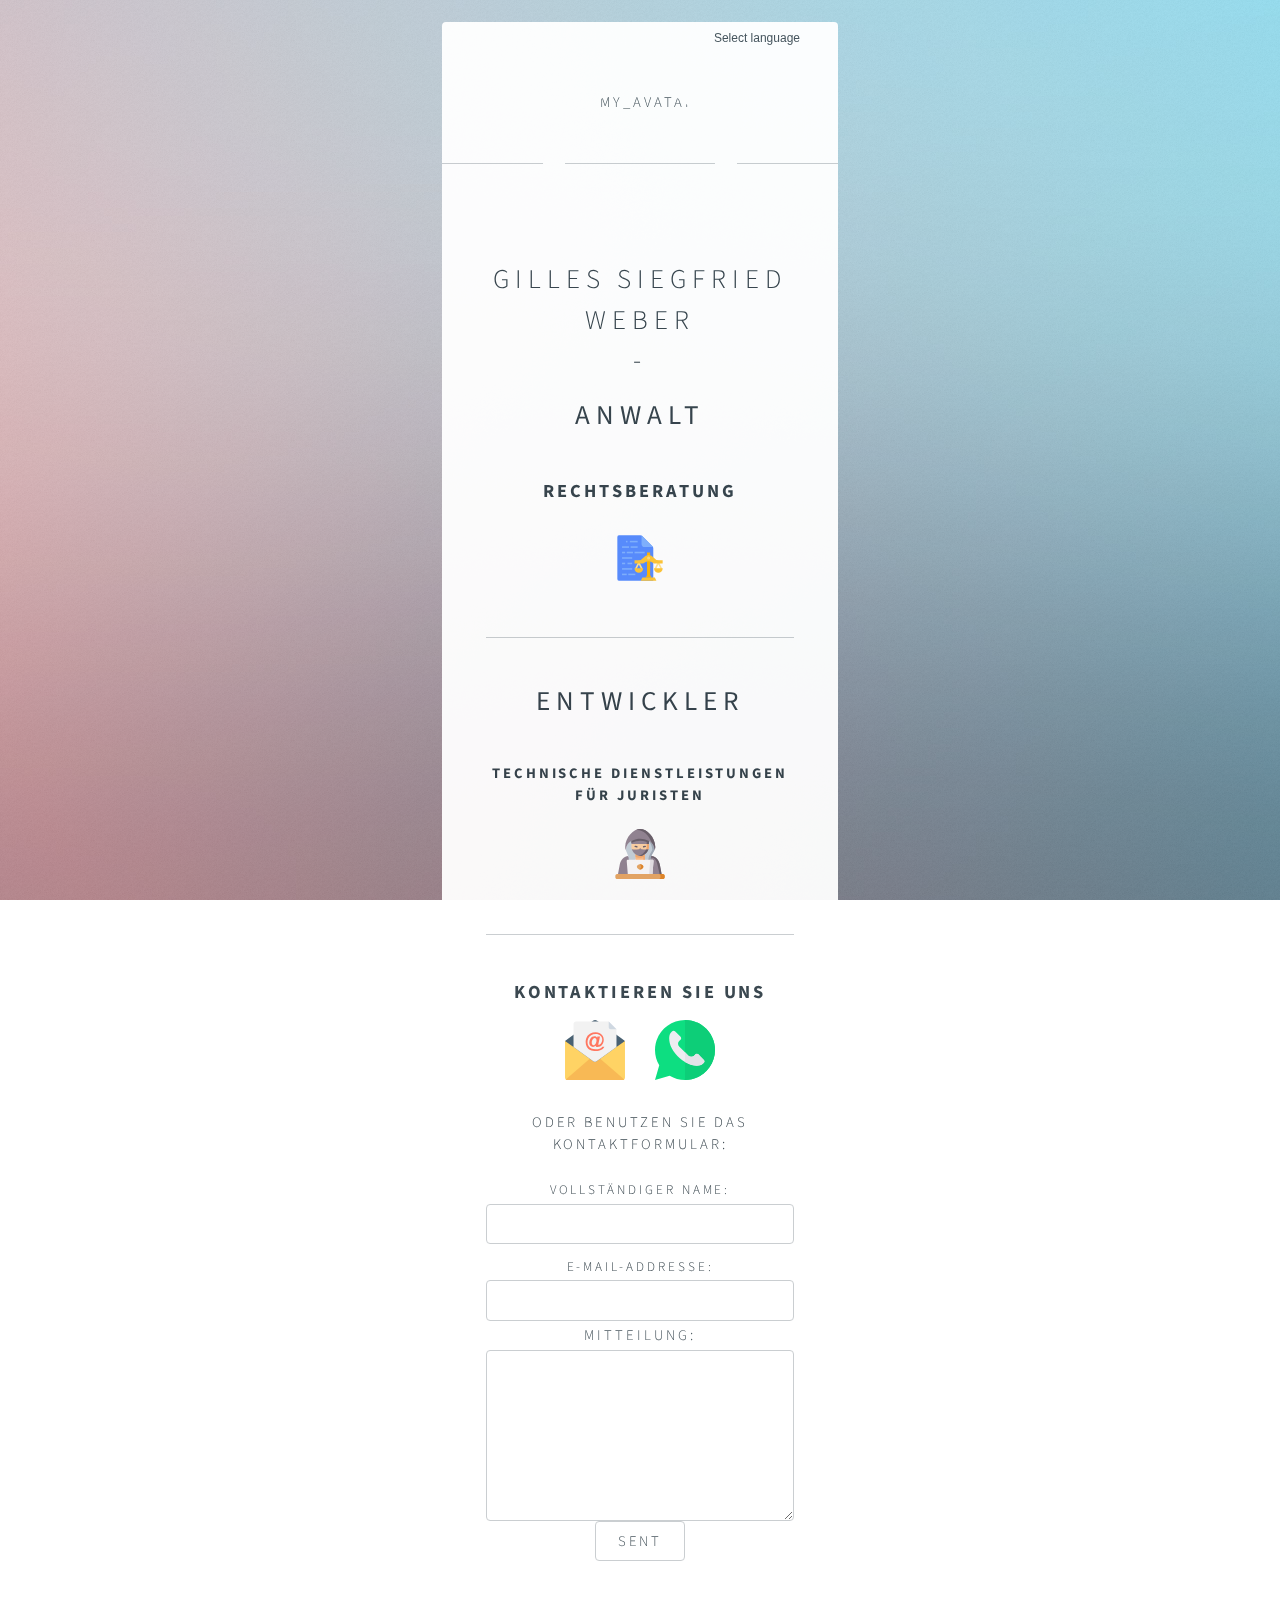
==== commit 454ea200: "weird image issue" ====
--- a/de/index.html
+++ b/de/index.html
@@ -49,7 +49,7 @@
 							</div>
 							<p><span class="avatar"><img src='https://avataaars.io/?avatarStyle=Transparent&topType=ShortHairShortFlat&accessoriesType=Round&hairColor=BlondeGolden&facialHairType=BeardLight&facialHairColor=Blonde&clotheType=Hoodie&clotheColor=Blue03&eyeType=Default&eyebrowType=Default&mouthType=Smile&skinColor=Light' alt="my_avatar" width="150" height="150" /></span></p>
 							<h1>Gilles Siegfried Weber
-							<br /><strong>-</strong><br /></h1><h2 style="font-size: 1.85em; letter-spacing: 0.22em; margin: 0 0 0.525em 0; font-weight:normal"><p>Anwalt</p></h2>
+							<br /><strong>-</strong><br /></h1><h2 style="font-size: 1.85em; letter-spacing: 0.22em; margin: 0 0 0.525em 0; font-weight:normal"><p>Anwalt</strong></p></h1>
 							<div class="expanded-text">
 								<p class="text">
 								  <span class="short-name"><h2><p><a id="legal" href="#">Rechtsberatung</a></p></h2></span>
@@ -121,7 +121,7 @@
 						<hr />
 						<a id="contact">
 						<h2>Kontaktieren Sie uns</h2>
-							<a href="mailto:gilles.weber@barreau.lu?subject=Contact%20request%20regarding%20...&body=Dear%20Me%20Weber%0D%0A%0D%0ACould%20you%20please%20contact%20me%20regarding%3A%0D%0A%0D%0A...%0D%0A%0D%0A%0D%0AThank%20you%2C%0D%0AKind%20regards%2C%0D%0A%0D%0AFirst%20name%3A%0D%0ALast%20name%3A%0D%0APhone%3A%0D%0AEmail%3A%0D%0AAddress%3A%0D%0A" title="Email me"><../img src="images/mail(1).svg" alt="email_me" with="60" height="60" /></a>
+							<a href="mailto:gilles.weber@barreau.lu?subject=Contact%20request%20regarding%20...&body=Dear%20Me%20Weber%0D%0A%0D%0ACould%20you%20please%20contact%20me%20regarding%3A%0D%0A%0D%0A...%0D%0A%0D%0A%0D%0AThank%20you%2C%0D%0AKind%20regards%2C%0D%0A%0D%0AFirst%20name%3A%0D%0ALast%20name%3A%0D%0APhone%3A%0D%0AEmail%3A%0D%0AAddress%3A%0D%0A" title="Email me"><img src="../images/mail(1).svg" alt="email_me" with="60" height="60" /></a>
 							&nbsp
 							&nbsp
 							<a href="https://wa.me/352621598911" title="Text me on WhatsApp"><img src="../images/whatsapp(1).svg" alt="whatsapp_me" with="60" height="60" /></a>	
